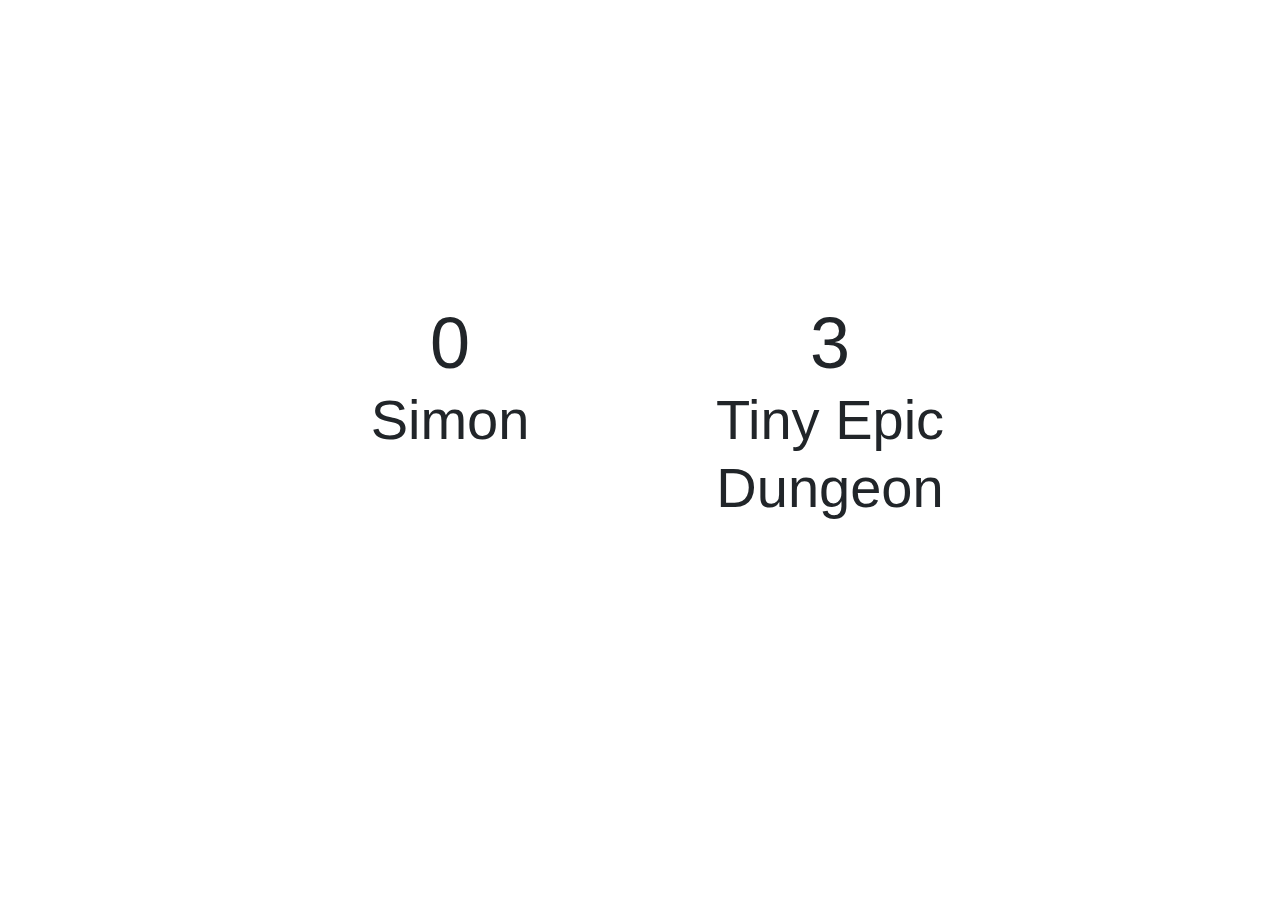
==== index.html @ e5da8872 "Merge branch 'main' of https://github.com/TimGibbs/SimonVsGame" ====
<!DOCTYPE html>
<html>
<head>
<title>Simon vs Tiny Epic Dungeon</title>
<link rel="icon" href="./62963-crossed-swords-icon.png">
<link rel="stylesheet" href="https://stackpath.bootstrapcdn.com/bootstrap/4.3.1/css/bootstrap.min.css" integrity="sha384-ggOyR0iXCbMQv3Xipma34MD+dH/1fQ784/j6cY/iJTQUOhcWr7x9JvoRxT2MZw1T" crossorigin="anonymous">
<link rel="stylesheet" href="https://use.fontawesome.com/releases/v5.12.1/css/all.css">
<link rel="stylesheet" href="./stuff.css">
</head>
<body>
    <div class="container  text-center scorecard">
        <div class="row justify-content-center">
            <div class="display-3 col-4">
                0
            </div>
            <div class="display-3 col-4">
                3
            </div>
        </div>
        <div class="row justify-content-center">
            <div class="display-4 col-4">
                Simon
            </div>
            <div class="display-4 col-4">
                Tiny Epic Dungeon
            </div>
        </div>
    </div>
</body>
</html>
---- stuff.css ----
html, body{

    font-family: -apple-system,BlinkMacSystemFont,"Segoe UI",Roboto,"Helvetica Neue",Arial,"Noto Sans",sans-serif,"Apple Color Emoji","Segoe UI Emoji","Segoe UI Symbol","Noto Color Emoji";
    }

.scorecard {
    height: 300px;
    position: absolute;
    top:0;
    bottom: 0;
    left: 0;
    right: 0;
    
    margin: auto;
}
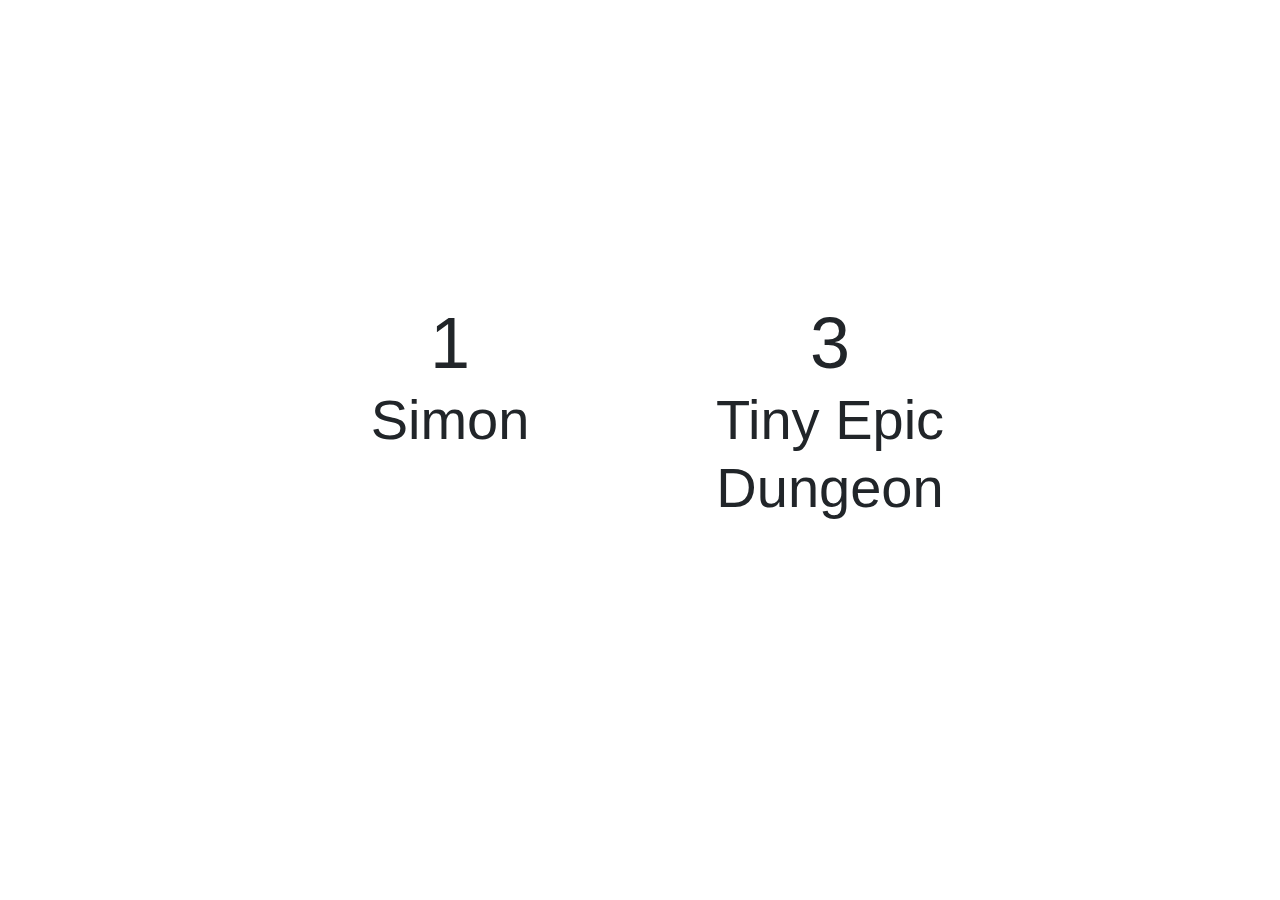
==== commit 2bd7f97f: "simon wins" ====
--- a/index.html
+++ b/index.html
@@ -11,7 +11,7 @@
     <div class="container  text-center scorecard">
         <div class="row justify-content-center">
             <div class="display-3 col-4">
-                0
+                1
             </div>
             <div class="display-3 col-4">
                 3
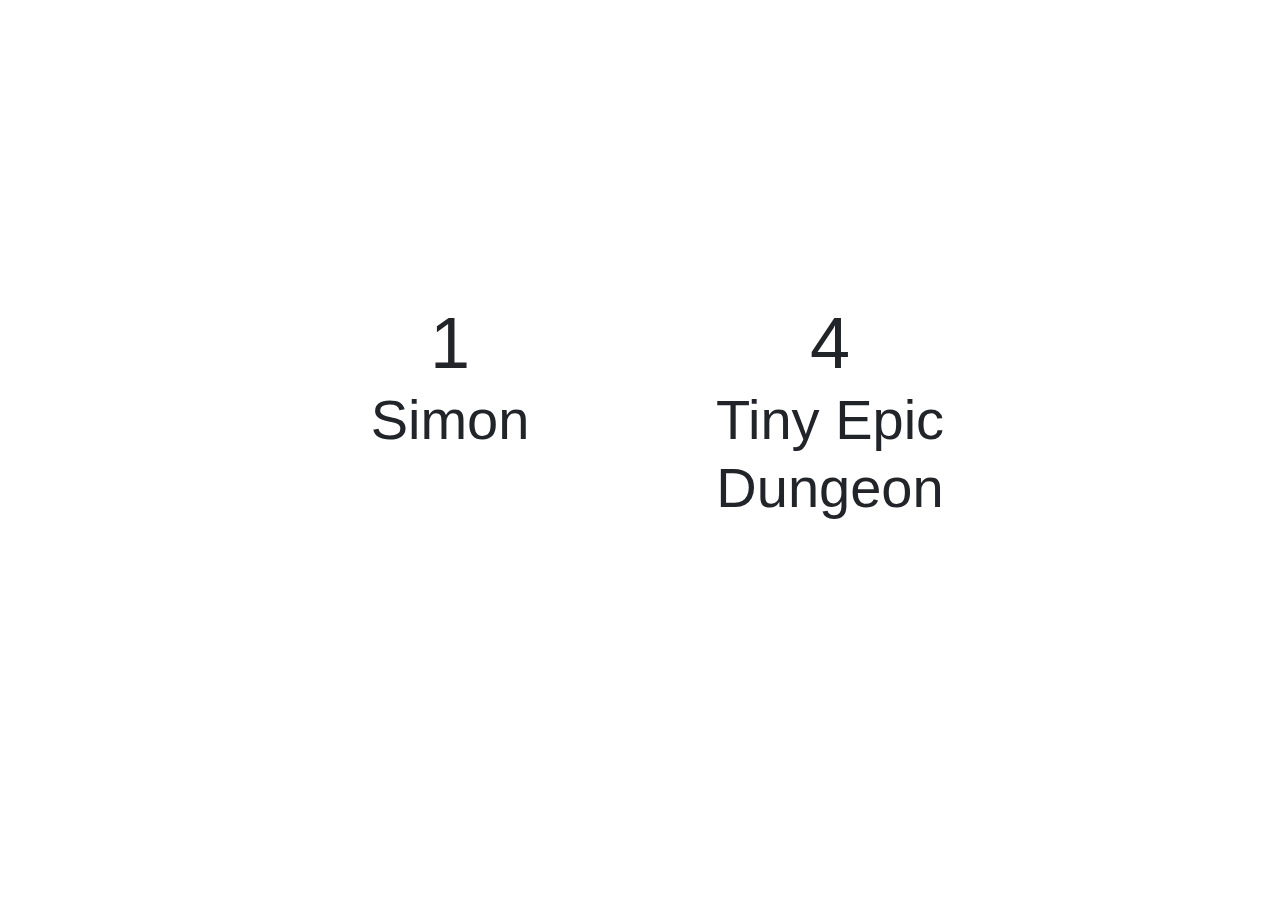
==== commit 9f498fe7: "Another loss" ====
--- a/index.html
+++ b/index.html
@@ -14,7 +14,7 @@
                 1
             </div>
             <div class="display-3 col-4">
-                3
+                4
             </div>
         </div>
         <div class="row justify-content-center">
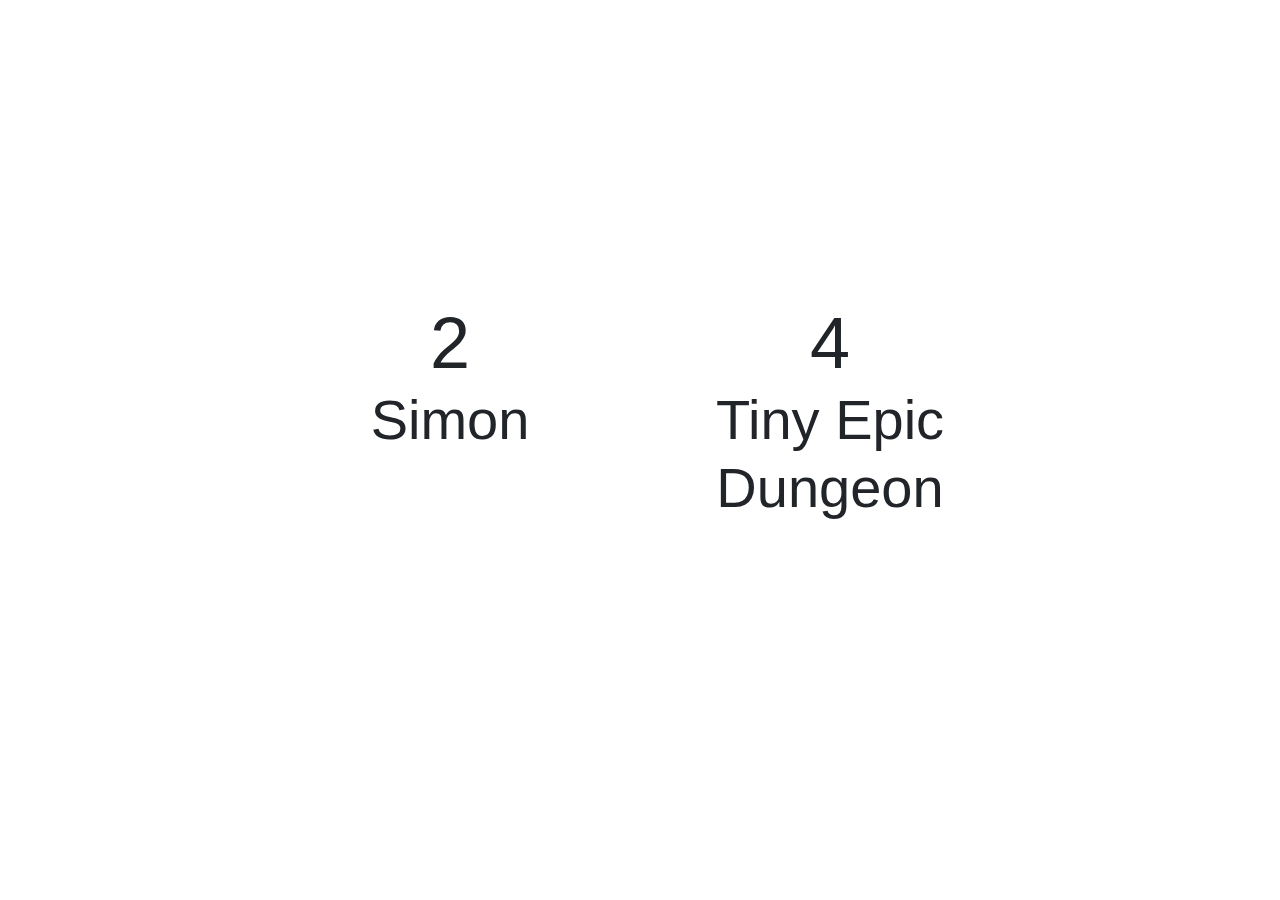
==== commit 4b5a86bf: "Simon and Ross won" ====
--- a/index.html
+++ b/index.html
@@ -11,7 +11,7 @@
     <div class="container  text-center scorecard">
         <div class="row justify-content-center">
             <div class="display-3 col-4">
-                1
+                2
             </div>
             <div class="display-3 col-4">
                 4
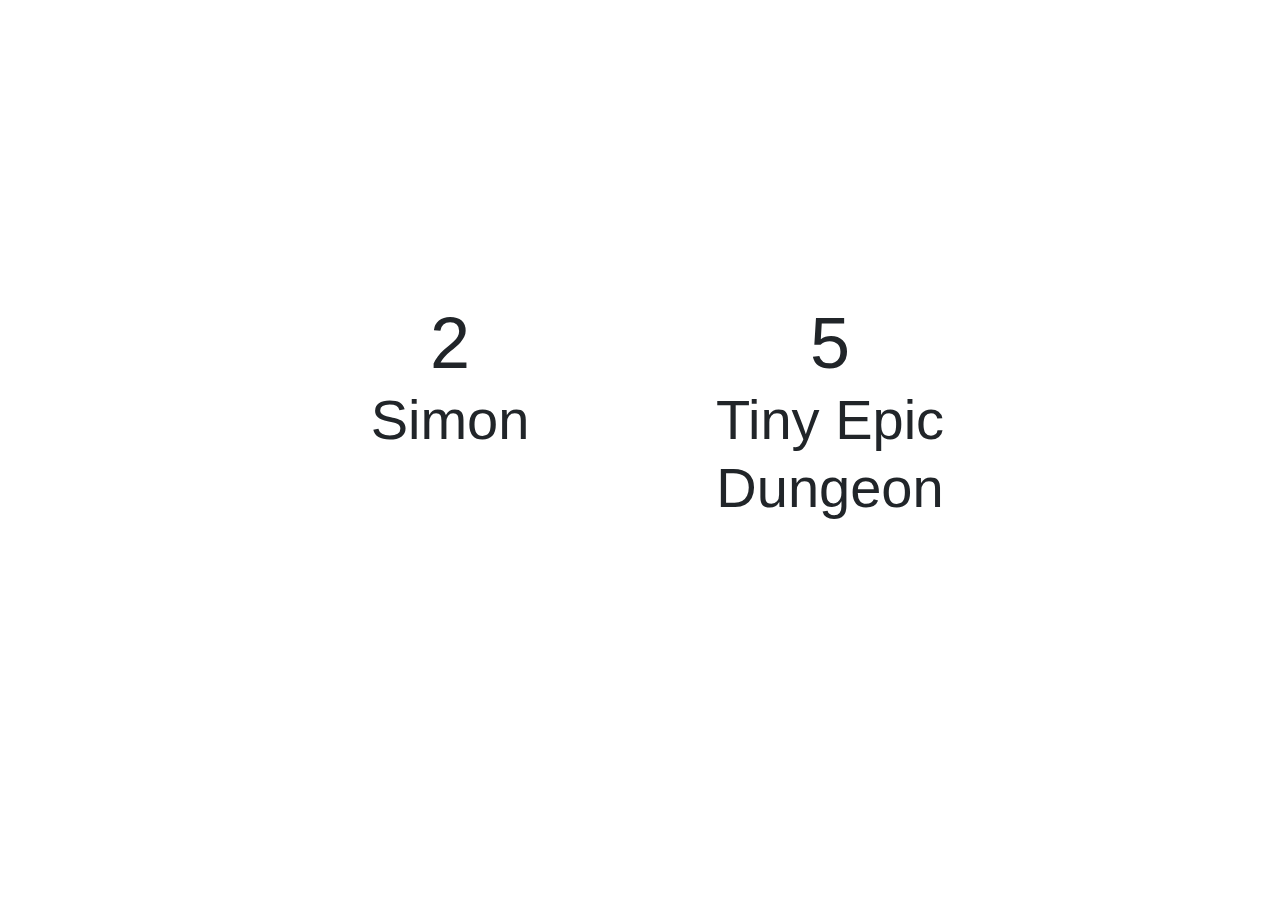
==== commit 678d7688: "Update index.html" ====
--- a/index.html
+++ b/index.html
@@ -14,7 +14,7 @@
                 2
             </div>
             <div class="display-3 col-4">
-                4
+                5
             </div>
         </div>
         <div class="row justify-content-center">
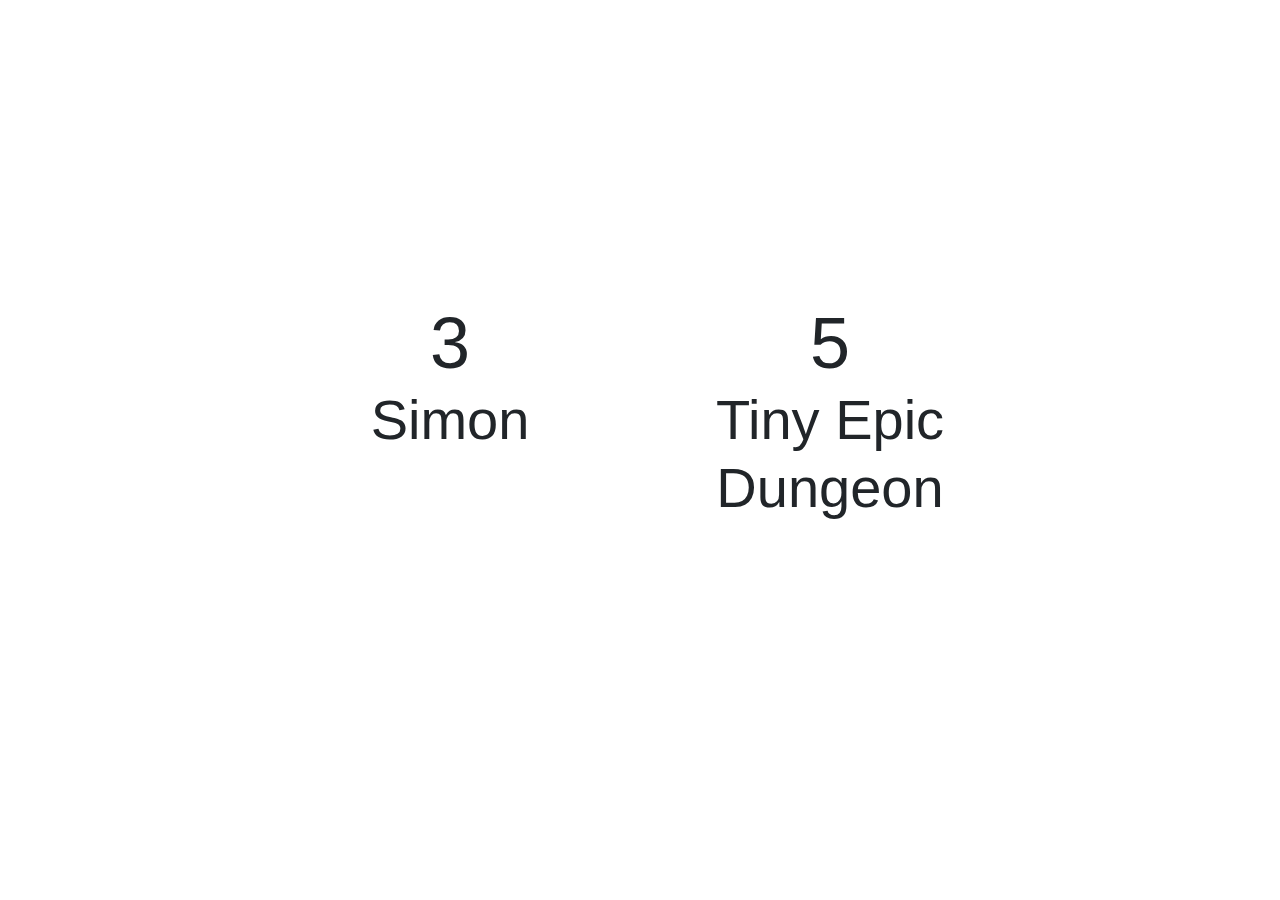
==== commit bffd8806: "Update index.html" ====
--- a/index.html
+++ b/index.html
@@ -11,7 +11,7 @@
     <div class="container  text-center scorecard">
         <div class="row justify-content-center">
             <div class="display-3 col-4">
-                2
+                3
             </div>
             <div class="display-3 col-4">
                 5
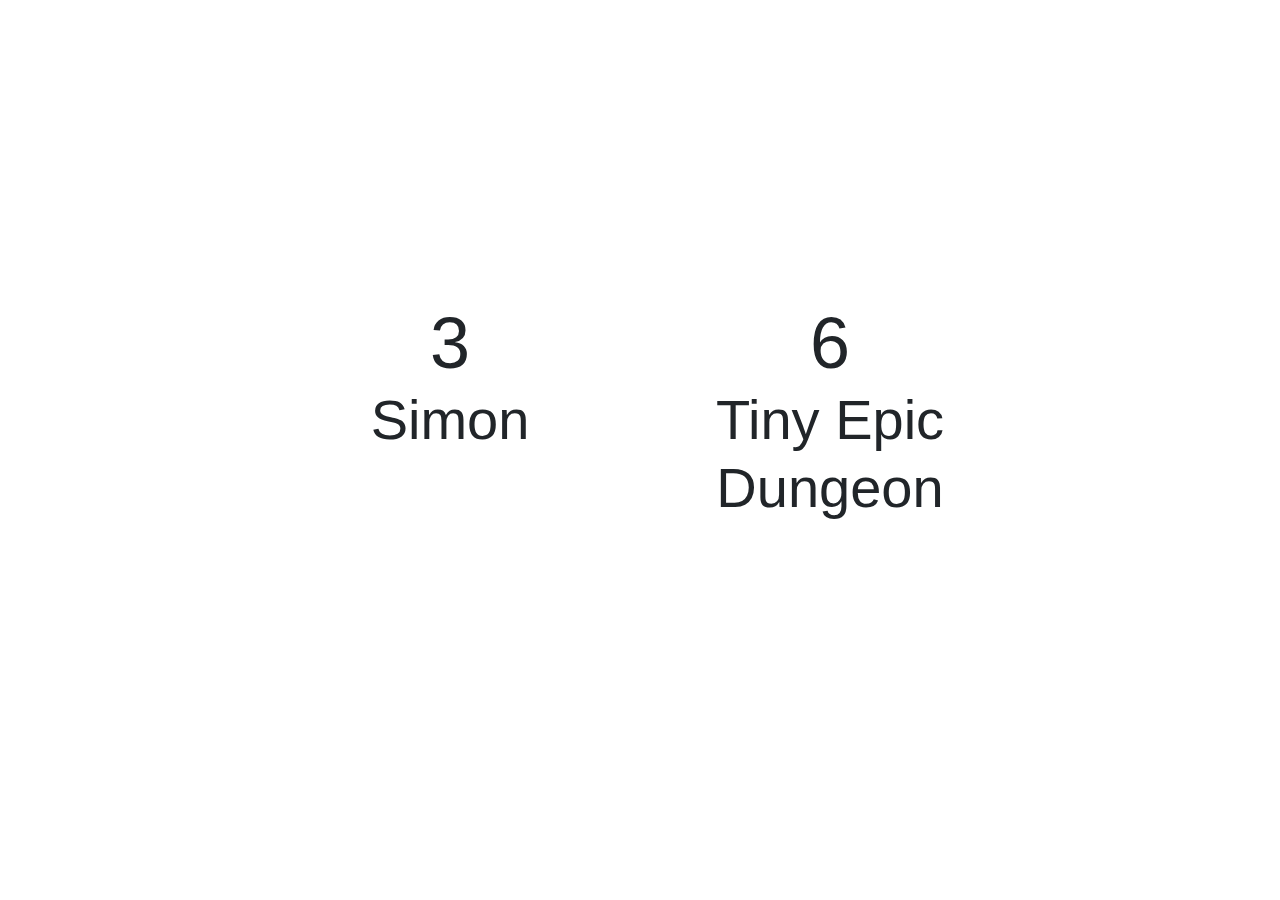
==== commit cac23fad: "Simon, Joe and Ross lost" ====
--- a/index.html
+++ b/index.html
@@ -14,7 +14,7 @@
                 3
             </div>
             <div class="display-3 col-4">
-                5
+                6
             </div>
         </div>
         <div class="row justify-content-center">
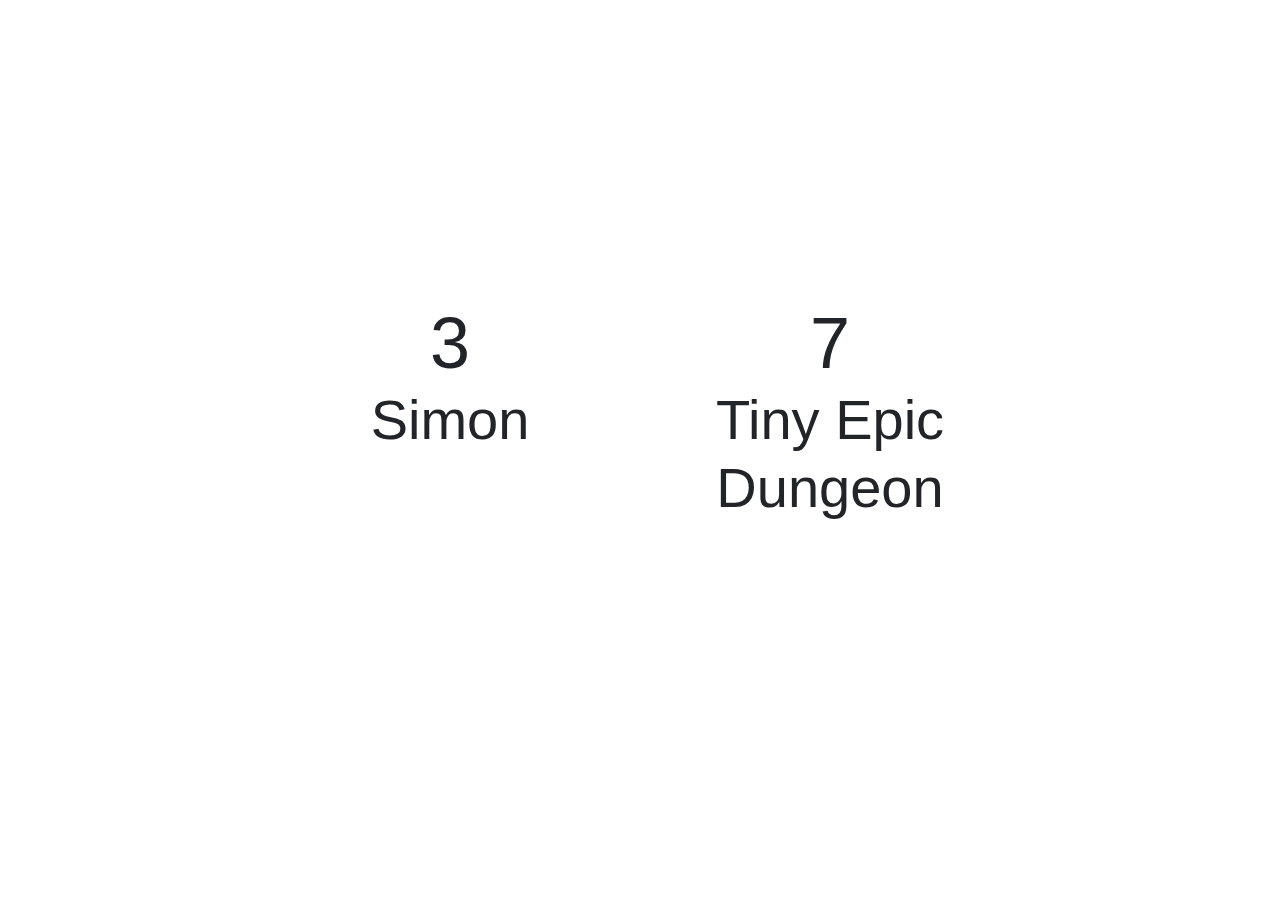
==== commit 49032cda: "Update index.html" ====
--- a/index.html
+++ b/index.html
@@ -14,7 +14,7 @@
                 3
             </div>
             <div class="display-3 col-4">
-                6
+                7
             </div>
         </div>
         <div class="row justify-content-center">
